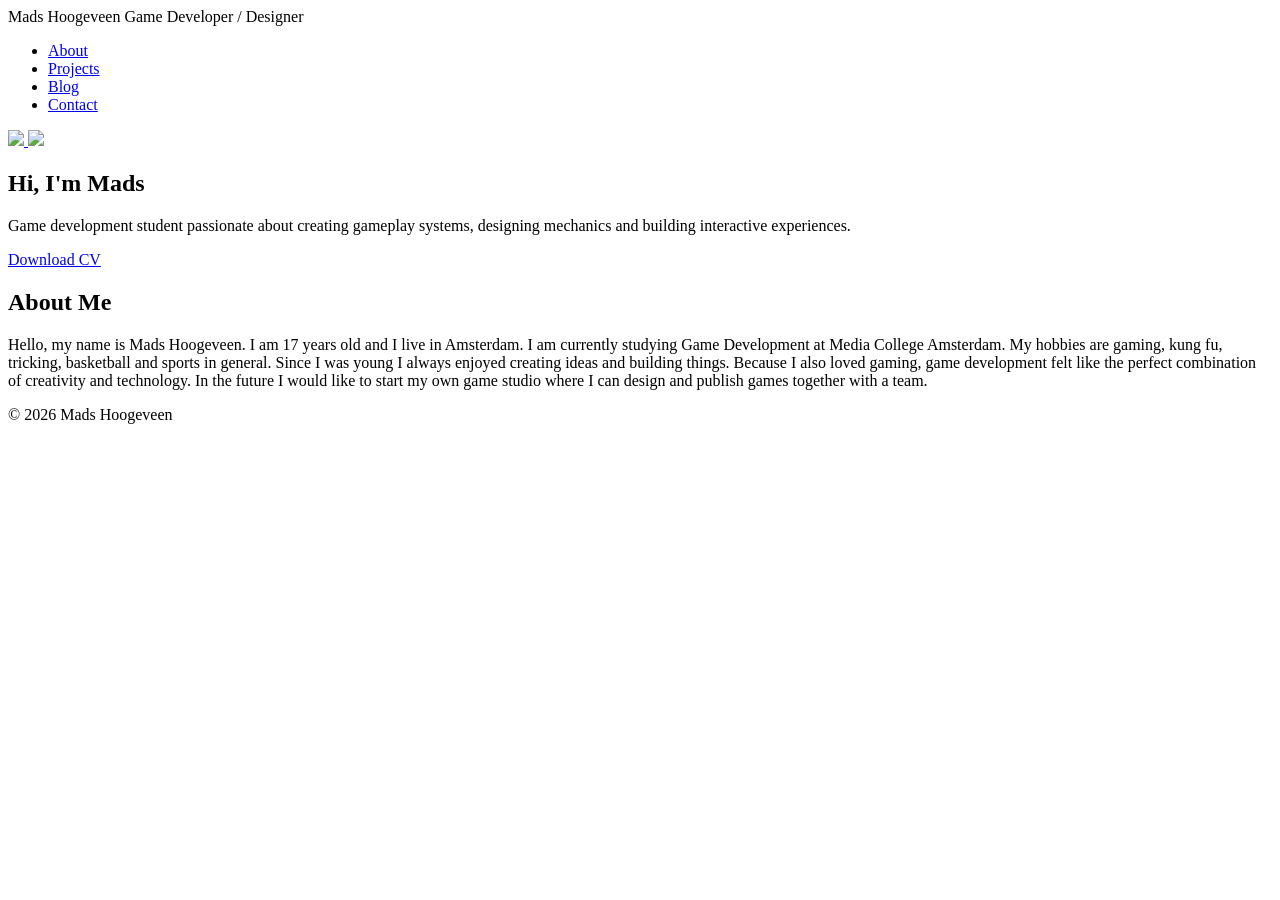
==== portfolio/INDEX.HTML @ b9e3f817 "Initial commit" ====
<!DOCTYPE html>
<html lang="en">

<head>
<meta charset="UTF-8">
<meta name="viewport" content="width=device-width, initial-scale=1.0">
<title>Mads Hoogeveen | Game Developer</title>
<link rel="stylesheet" href="style.css">
</head>

<body>

<nav class="navbar">

<div class="logo">
Mads Hoogeveen
<span>Game Developer / Designer</span>
</div>

<ul class="nav-links">
<li><a href="index.html">About</a></li>
<li><a href="projects.html">Projects</a></li>
<li><a href="blog.html">Blog</a></li>
<li><a href="contact.html">Contact</a></li>
</ul>

<div class="socials">

<a href="https://github.com/Luxin079" target="_blank">
<img src="https://cdn.jsdelivr.net/gh/devicons/devicon/icons/github/github-original.svg">
</a>

<a href="https://discord.com" target="_blank">
<img src="https://cdn.simpleicons.org/discord/5865F2">
</a>

</div>

</nav>

<section class="hero">

<h1>Hi, I'm Mads</h1>

<p>
Game development student passionate about creating gameplay systems,
designing mechanics and building interactive experiences.
</p>

<a class="cv-button" href="cv.pdf" download>Download CV</a>

</section>

<section class="about">

<h2>About Me</h2>

<p>
Hello, my name is Mads Hoogeveen. I am 17 years old and I live in Amsterdam. 
I am currently studying Game Development at Media College Amsterdam.

My hobbies are gaming, kung fu, tricking, basketball and sports in general.
Since I was young I always enjoyed creating ideas and building things.

Because I also loved gaming, game development felt like the perfect
combination of creativity and technology.

In the future I would like to start my own game studio where I can
design and publish games together with a team.
</p>

</section>

<footer>
© 2026 Mads Hoogeveen
</footer>

</body>
</html>
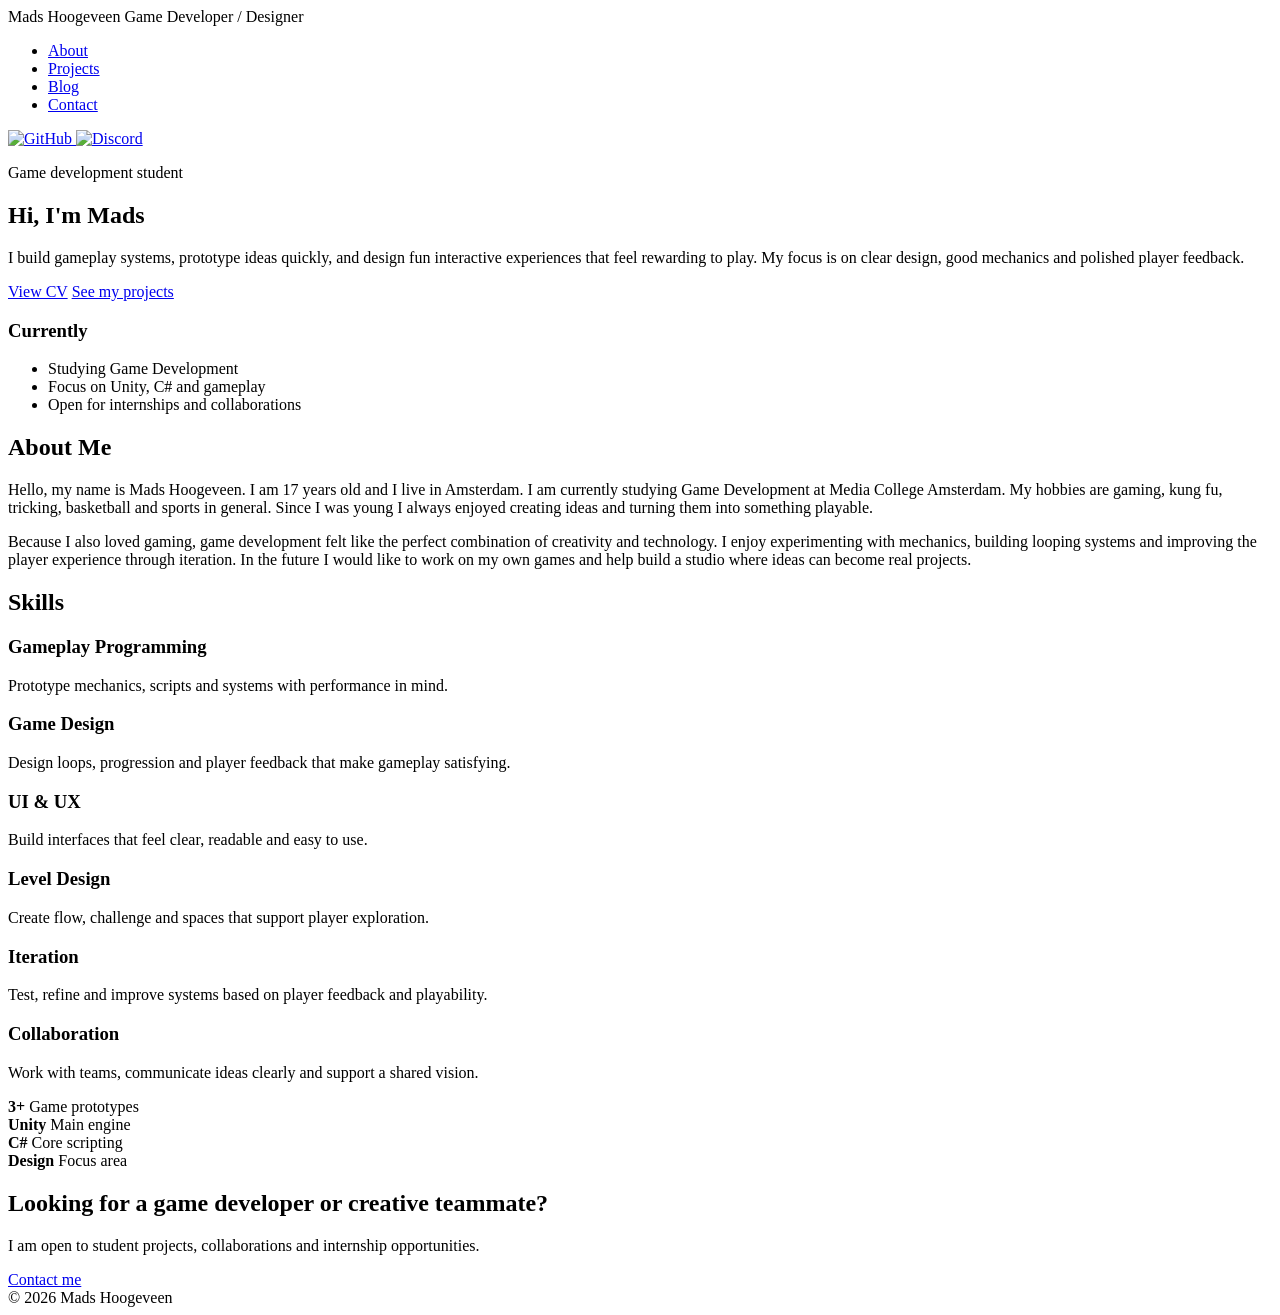
==== commit 7d50651b: "placeholders" ====
--- a/portfolio/INDEX.HTML
+++ b/portfolio/INDEX.HTML
@@ -2,78 +2,137 @@
 <html lang="en">
 
 <head>
-<meta charset="UTF-8">
-<meta name="viewport" content="width=device-width, initial-scale=1.0">
-<title>Mads Hoogeveen | Game Developer</title>
-<link rel="stylesheet" href="style.css">
+  <meta charset="UTF-8">
+  <meta name="viewport" content="width=device-width, initial-scale=1.0">
+  <title>Mads Hoogeveen | Game Developer</title>
+  <link rel="stylesheet" href="style.css">
 </head>
 
 <body>
 
-<nav class="navbar">
+  <nav class="navbar">
+    <div class="logo">
+      Mads Hoogeveen
+      <span>Game Developer / Designer</span>
+    </div>
 
-<div class="logo">
-Mads Hoogeveen
-<span>Game Developer / Designer</span>
-</div>
+    <ul class="nav-links">
+      <li><a href="index.html">About</a></li>
+      <li><a href="projects.html">Projects</a></li>
+      <li><a href="blog.html">Blog</a></li>
+      <li><a href="contact.html">Contact</a></li>
+    </ul>
 
-<ul class="nav-links">
-<li><a href="index.html">About</a></li>
-<li><a href="projects.html">Projects</a></li>
-<li><a href="blog.html">Blog</a></li>
-<li><a href="contact.html">Contact</a></li>
-</ul>
+    <div class="socials">
+      <a href="https://github.com/Luxin079" target="_blank" rel="noopener noreferrer">
+        <img src="https://cdn.jsdelivr.net/gh/devicons/devicon/icons/github/github-original.svg" alt="GitHub">
+      </a>
+      <a href="https://discord.com" target="_blank" rel="noopener noreferrer">
+        <img src="https://cdn.simpleicons.org/discord/5865F2" alt="Discord">
+      </a>
+    </div>
+  </nav>
 
-<div class="socials">
+  <main>
+    <section class="hero">
+      <div class="hero-copy">
+        <p class="eyebrow">Game development student</p>
+        <h1>Hi, I'm Mads</h1>
+        <p>
+          I build gameplay systems, prototype ideas quickly, and design fun interactive experiences
+          that feel rewarding to play. My focus is on clear design, good mechanics and polished player feedback.
+        </p>
+        <div class="hero-actions">
+          <a class="cv-button" href="cv.html" target="_blank">View CV</a>
+          <a class="secondary-button" href="projects.html">See my projects</a>
+        </div>
+      </div>
 
-<a href="https://github.com/Luxin079" target="_blank">
-<img src="https://cdn.jsdelivr.net/gh/devicons/devicon/icons/github/github-original.svg">
-</a>
+      <div class="hero-card">
+        <h3>Currently</h3>
+        <ul>
+          <li>Studying Game Development</li>
+          <li>Focus on Unity, C# and gameplay</li>
+          <li>Open for internships and collaborations</li>
+        </ul>
+      </div>
+    </section>
 
-<a href="https://discord.com" target="_blank">
-<img src="https://cdn.simpleicons.org/discord/5865F2">
-</a>
+    <section class="about">
+      <h2>About Me</h2>
+      <div class="about-grid">
+        <p>
+          Hello, my name is Mads Hoogeveen. I am 17 years old and I live in Amsterdam. I am currently studying
+          Game Development at Media College Amsterdam. My hobbies are gaming, kung fu, tricking, basketball and sports in general.
+          Since I was young I always enjoyed creating ideas and turning them into something playable.
+        </p>
+        <p>
+          Because I also loved gaming, game development felt like the perfect combination of creativity and technology.
+          I enjoy experimenting with mechanics, building looping systems and improving the player experience through iteration.
+          In the future I would like to work on my own games and help build a studio where ideas can become real projects.
+        </p>
+      </div>
+    </section>
 
-</div>
+    <section class="skills-section">
+      <h2>Skills</h2>
+      <div class="skills-grid">
+        <article class="skill-card">
+          <h3>Gameplay Programming</h3>
+          <p>Prototype mechanics, scripts and systems with performance in mind.</p>
+        </article>
+        <article class="skill-card">
+          <h3>Game Design</h3>
+          <p>Design loops, progression and player feedback that make gameplay satisfying.</p>
+        </article>
+        <article class="skill-card">
+          <h3>UI & UX</h3>
+          <p>Build interfaces that feel clear, readable and easy to use.</p>
+        </article>
+        <article class="skill-card">
+          <h3>Level Design</h3>
+          <p>Create flow, challenge and spaces that support player exploration.</p>
+        </article>
+        <article class="skill-card">
+          <h3>Iteration</h3>
+          <p>Test, refine and improve systems based on player feedback and playability.</p>
+        </article>
+        <article class="skill-card">
+          <h3>Collaboration</h3>
+          <p>Work with teams, communicate ideas clearly and support a shared vision.</p>
+        </article>
+      </div>
+    </section>
 
-</nav>
+    <section class="stats-row">
+      <div class="stat-card">
+        <strong>3+</strong>
+        <span>Game prototypes</span>
+      </div>
+      <div class="stat-card">
+        <strong>Unity</strong>
+        <span>Main engine</span>
+      </div>
+      <div class="stat-card">
+        <strong>C#</strong>
+        <span>Core scripting</span>
+      </div>
+      <div class="stat-card">
+        <strong>Design</strong>
+        <span>Focus area</span>
+      </div>
+    </section>
 
-<section class="hero">
+    <section class="cta-panel">
+      <h2>Looking for a game developer or creative teammate?</h2>
+      <p>I am open to student projects, collaborations and internship opportunities.</p>
+      <a class="cv-button" href="contact.html">Contact me</a>
+    </section>
+  </main>
 
-<h1>Hi, I'm Mads</h1>
-
-<p>
-Game development student passionate about creating gameplay systems,
-designing mechanics and building interactive experiences.
-</p>
-
-<a class="cv-button" href="cv.pdf" download>Download CV</a>
-
-</section>
-
-<section class="about">
-
-<h2>About Me</h2>
-
-<p>
-Hello, my name is Mads Hoogeveen. I am 17 years old and I live in Amsterdam. 
-I am currently studying Game Development at Media College Amsterdam.
-
-My hobbies are gaming, kung fu, tricking, basketball and sports in general.
-Since I was young I always enjoyed creating ideas and building things.
-
-Because I also loved gaming, game development felt like the perfect
-combination of creativity and technology.
-
-In the future I would like to start my own game studio where I can
-design and publish games together with a team.
-</p>
-
-</section>
-
-<footer>
-© 2026 Mads Hoogeveen
-</footer>
+  <footer>
+    © 2026 Mads Hoogeveen
+  </footer>
 
 </body>
 </html>
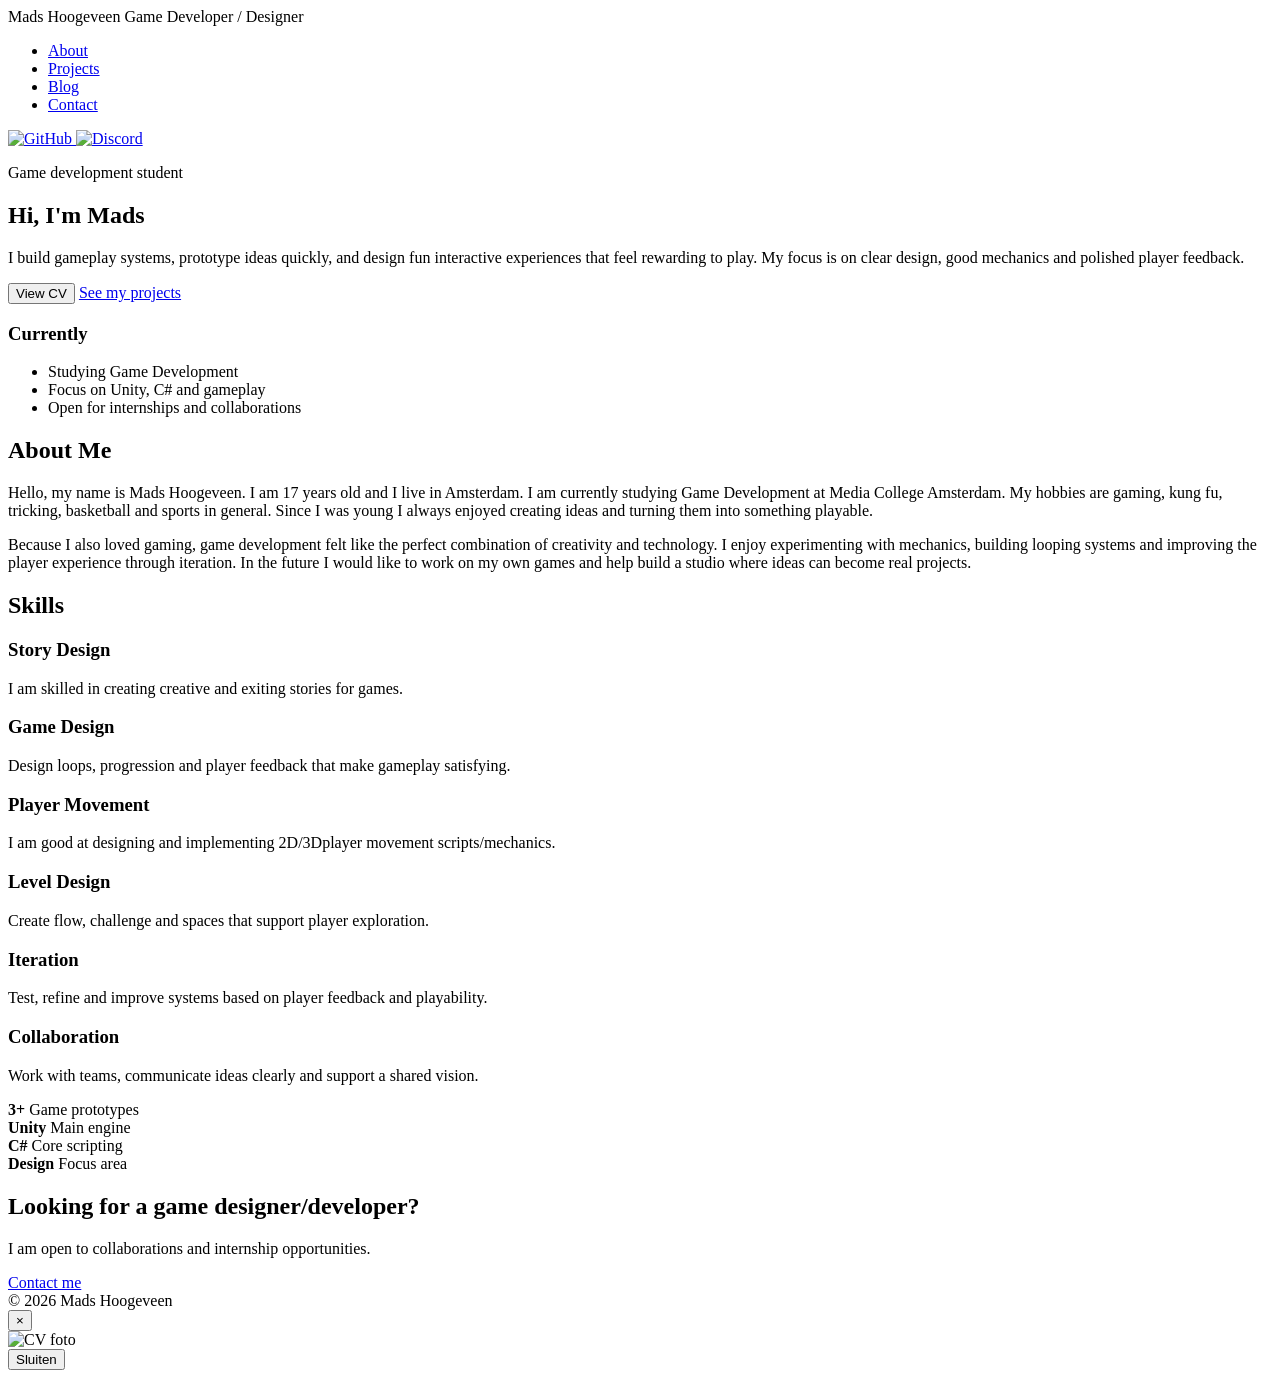
==== commit 3a7b95eb: "inhoud update" ====
--- a/portfolio/INDEX.HTML
+++ b/portfolio/INDEX.HTML
@@ -43,7 +43,7 @@
           that feel rewarding to play. My focus is on clear design, good mechanics and polished player feedback.
         </p>
         <div class="hero-actions">
-          <a class="cv-button" href="cv.html" target="_blank">View CV</a>
+          <button class="cv-button" type="button" data-open-cv-modal>View CV</button>
           <a class="secondary-button" href="projects.html">See my projects</a>
         </div>
       </div>
@@ -78,16 +78,16 @@
       <h2>Skills</h2>
       <div class="skills-grid">
         <article class="skill-card">
-          <h3>Gameplay Programming</h3>
-          <p>Prototype mechanics, scripts and systems with performance in mind.</p>
+          <h3>Story Design</h3>
+          <p>I am skilled in creating creative and exiting stories for games.</p>
         </article>
         <article class="skill-card">
           <h3>Game Design</h3>
           <p>Design loops, progression and player feedback that make gameplay satisfying.</p>
         </article>
         <article class="skill-card">
-          <h3>UI & UX</h3>
-          <p>Build interfaces that feel clear, readable and easy to use.</p>
+          <h3>Player Movement</h3>
+          <p> I am good at designing and implementing 2D/3Dplayer movement scripts/mechanics.</p>
         </article>
         <article class="skill-card">
           <h3>Level Design</h3>
@@ -124,8 +124,8 @@
     </section>
 
     <section class="cta-panel">
-      <h2>Looking for a game developer or creative teammate?</h2>
-      <p>I am open to student projects, collaborations and internship opportunities.</p>
+      <h2>Looking for a game designer/developer?</h2>
+      <p>I am open to collaborations and internship opportunities.</p> 
       <a class="cv-button" href="contact.html">Contact me</a>
     </section>
   </main>
@@ -134,5 +134,70 @@
     © 2026 Mads Hoogeveen
   </footer>
 
+  <div class="cv-modal" id="cvModal" aria-hidden="true">
+    <div class="cv-modal-content" role="dialog" aria-modal="true" aria-labelledby="cvModalTitle">
+      <button class="cv-modal-close" type="button" aria-label="Sluit CV">×</button>
+      
+
+      <div class="cv-modal-image-wrap">
+        <img id="cvPreviewImage" src="https://cdn.discordapp.com/attachments/973264074030850079/1543353985614876723/image.png?ex=6a948fe8&is=6a933e68&hm=98ec7b5452d5cd2ad2aa0146ad78f8a8672f4f6e67505bc59b2633bdc7ed4bae&" alt="CV foto">
+      </div>
+
+      
+
+     
+        
+        <button class="cv-button" id="cvCloseModal" type="button">Sluiten</button>
+      </div>
+    </div>
+  </div>
+
+  <script>
+    const modal = document.getElementById('cvModal');
+    const openButtons = document.querySelectorAll('[data-open-cv-modal]');
+    const closeButton = document.querySelector('.cv-modal-close');
+    const closeModalButton = document.getElementById('cvCloseModal');
+    const loadImageButton = document.getElementById('cvLoadImage');
+    const imageUrlInput = document.getElementById('cvImageUrl');
+    const previewImage = document.getElementById('cvPreviewImage');
+
+    function openModal() {
+      modal.classList.add('active');
+      modal.setAttribute('aria-hidden', 'false');
+    }
+
+    function closeModal() {
+      modal.classList.remove('active');
+      modal.setAttribute('aria-hidden', 'true');
+    }
+
+    function loadImage() {
+      const url = imageUrlInput.value.trim();
+      if (!url) {
+        previewImage.src = 'https://images.unsplash.com/photo-1500648767791-00dcc994a43e?auto=format&fit=crop&w=900&q=80';
+        return;
+      }
+      previewImage.src = url;
+    }
+
+    openButtons.forEach((button) => {
+      button.addEventListener('click', openModal);
+    });
+
+    closeButton.addEventListener('click', closeModal);
+    closeModalButton.addEventListener('click', closeModal);
+    loadImageButton.addEventListener('click', loadImage);
+
+    modal.addEventListener('click', (event) => {
+      if (event.target === modal) closeModal();
+    });
+
+    document.addEventListener('keydown', (event) => {
+      if (event.key === 'Escape' && modal.classList.contains('active')) {
+        closeModal();
+      }
+    });
+  </script>
+
 </body>
 </html>
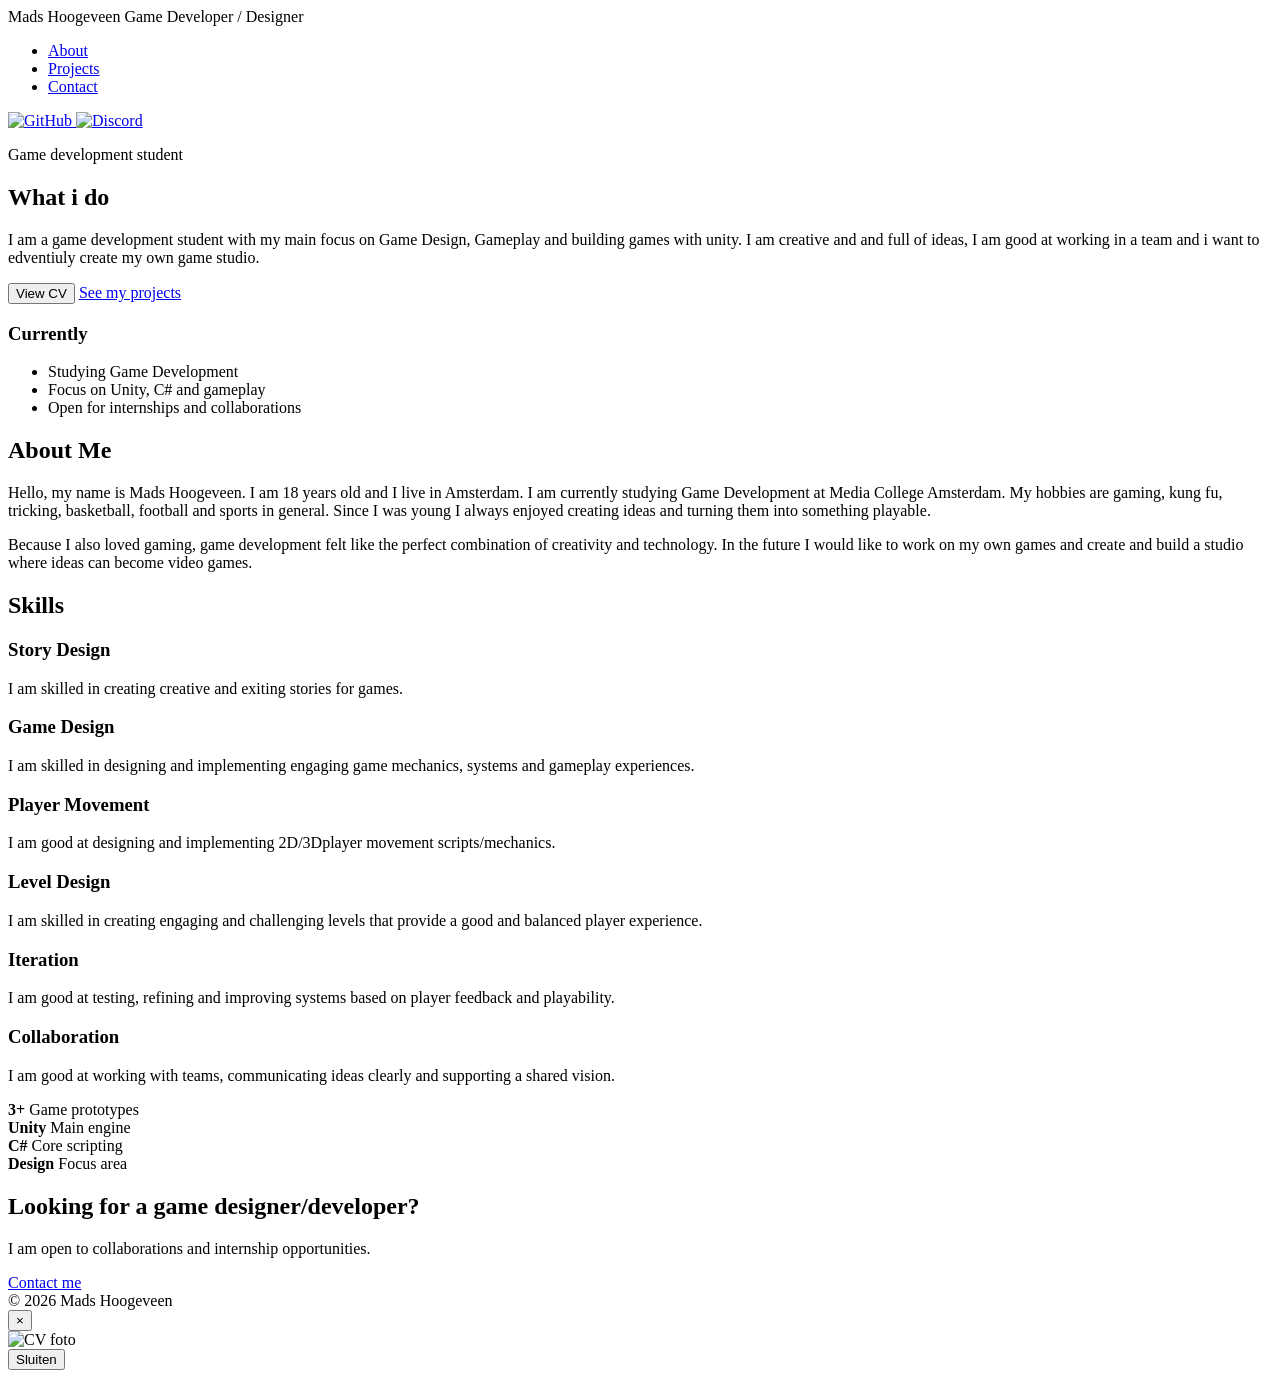
==== commit b794eed3: "Refresh portfolio content and projects UI Removes the Blog page for now and updates navigation acros" ====
--- a/portfolio/INDEX.HTML
+++ b/portfolio/INDEX.HTML
@@ -17,9 +17,9 @@
     </div>
 
     <ul class="nav-links">
-      <li><a href="index.html">About</a></li>
+      <li><a href="index.html" class="active">About</a></li>
       <li><a href="projects.html">Projects</a></li>
-      <li><a href="blog.html">Blog</a></li>
+      <!-- Blog link reserved for later -->
       <li><a href="contact.html">Contact</a></li>
     </ul>
 
@@ -37,10 +37,9 @@
     <section class="hero">
       <div class="hero-copy">
         <p class="eyebrow">Game development student</p>
-        <h1>Hi, I'm Mads</h1>
+        <h1>What i do</h1>
         <p>
-          I build gameplay systems, prototype ideas quickly, and design fun interactive experiences
-          that feel rewarding to play. My focus is on clear design, good mechanics and polished player feedback.
+          I am a game development student with my main focus on Game Design, Gameplay and building games with unity. I am creative and and full of ideas, I am good at working in a team and i want to edventiuly create my own game studio. 
         </p>
         <div class="hero-actions">
           <button class="cv-button" type="button" data-open-cv-modal>View CV</button>
@@ -62,14 +61,13 @@
       <h2>About Me</h2>
       <div class="about-grid">
         <p>
-          Hello, my name is Mads Hoogeveen. I am 17 years old and I live in Amsterdam. I am currently studying
-          Game Development at Media College Amsterdam. My hobbies are gaming, kung fu, tricking, basketball and sports in general.
+          Hello, my name is Mads Hoogeveen. I am 18 years old and I live in Amsterdam. I am currently studying
+          Game Development at Media College Amsterdam. My hobbies are gaming, kung fu, tricking, basketball, football and sports in general.
           Since I was young I always enjoyed creating ideas and turning them into something playable.
         </p>
         <p>
           Because I also loved gaming, game development felt like the perfect combination of creativity and technology.
-          I enjoy experimenting with mechanics, building looping systems and improving the player experience through iteration.
-          In the future I would like to work on my own games and help build a studio where ideas can become real projects.
+          In the future I would like to work on my own games and create and build a studio where ideas can become video games.
         </p>
       </div>
     </section>
@@ -83,7 +81,7 @@
         </article>
         <article class="skill-card">
           <h3>Game Design</h3>
-          <p>Design loops, progression and player feedback that make gameplay satisfying.</p>
+          <p>I am skilled in designing and implementing engaging game mechanics, systems and gameplay experiences.</p>
         </article>
         <article class="skill-card">
           <h3>Player Movement</h3>
@@ -91,15 +89,15 @@
         </article>
         <article class="skill-card">
           <h3>Level Design</h3>
-          <p>Create flow, challenge and spaces that support player exploration.</p>
+          <p>I am skilled in creating engaging and challenging levels that provide a good and balanced player experience.</p>
         </article>
         <article class="skill-card">
           <h3>Iteration</h3>
-          <p>Test, refine and improve systems based on player feedback and playability.</p>
+          <p>I am good at testing, refining and improving systems based on player feedback and playability.</p>
         </article>
         <article class="skill-card">
           <h3>Collaboration</h3>
-          <p>Work with teams, communicate ideas clearly and support a shared vision.</p>
+          <p> I am good at working with teams, communicating ideas clearly and supporting a shared vision.</p>
         </article>
       </div>
     </section>
